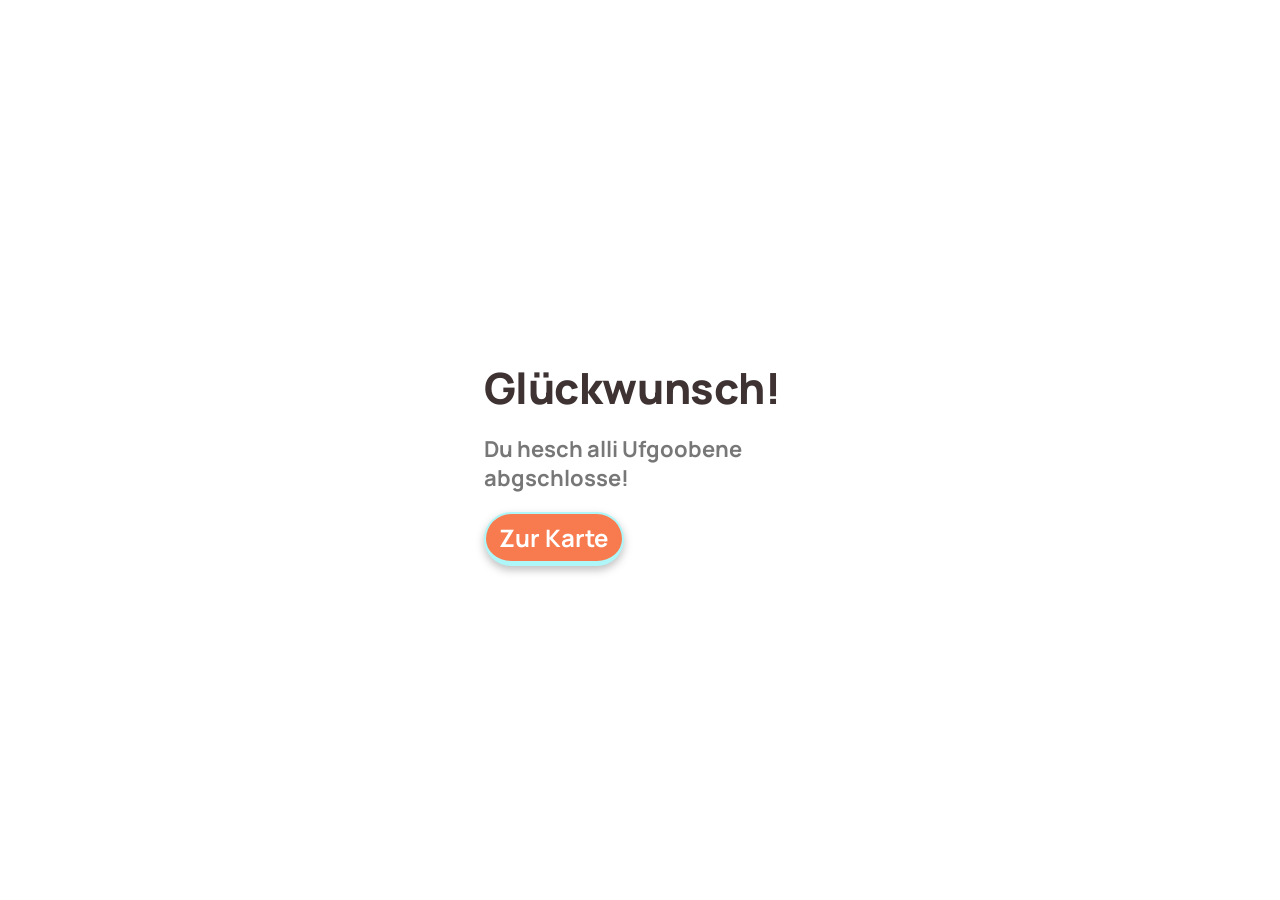
==== fertig.html @ 46500724 "implementingggg testing online vers" ====
<!DOCTYPE html>
<html lang="de">

<head>
  <link rel="preconnect" href="https://fonts.googleapis.com">
  <link rel="preconnect" href="https://fonts.gstatic.com" crossorigin>
  <link
    href="https://fonts.googleapis.com/css2?family=Manrope:wght@200..800&family=Pixelify+Sans:wght@400..700&display=swap"
    rel="stylesheet">
  <meta charset="UTF-8">
  <script>(function () { var t = localStorage.getItem('theme'); if (t) document.documentElement.setAttribute('data-theme', t); })();</script>
  <meta name="viewport" content="width=device-width, initial-scale=1.0, maximum-scale=1.0">
  <title>Fertig</title>
  <link rel="stylesheet" href="style.css">
  <style>
    * {
      box-sizing: border-box;
      margin: 0;
      padding: 0;
    }

    html,
    body {
      height: 100%;
      overflow-x: hidden;
    }

    body {
      font-family: "Manrope", sans-serif;
      font-weight: bold;
      background: var(--bg);
      display: flex;
      flex-direction: column;
      max-width: 393px;
      margin: 0 auto;
      width: 100%;
      height: 100dvh;
      color: var(--text);
    }

    .top-bar {
      height: 30px;
      flex-shrink: 0;
    }

    /* ── Completion view (mirrors the exercise results screen) ── */
    .results-content {
      flex: 1;
      display: flex;
      flex-direction: column;
      justify-content: center;
      padding: 40px 40px;
    }

    .results-title-wrap {
      position: relative;
      align-self: flex-start;
      margin-bottom: 24px;
    }

    .results-title {
      font-size: 43px;
      font-weight: 800;
      color: var(--text);
      line-height: 1.1;
      display: flex;
      flex-wrap: wrap;
      justify-content: flex-start;
      gap: 0;
      letter-spacing: -0.01em;
      max-width: 300px;
    }

    .results-title .letter {
      display: inline-block;
      animation: wave 0.6s ease-in-out;
    }

    @keyframes wave {
      0%, 100% { transform: translateY(0); }
      50% { transform: translateY(-15px); }
    }

    .results-subtitle {
      font-size: 22px;
      font-weight: 700;
      color: var(--text-muted);
      max-width: 300px;
      line-height: 1.3;
    }

    /* ── Sparkles ── */
    .sparkle {
      position: absolute;
      pointer-events: none;
      opacity: 0;
      transform: scale(0);
      animation: sparkle-twinkle 1.6s ease-in-out infinite;
    }

    .sparkle svg {
      width: 100%;
      height: 100%;
      display: block;
    }

    .sparkle svg path {
      fill: var(--accent-light);
      stroke: var(--light);
      stroke-width: 1.5;
      stroke-linejoin: round;
    }

    @keyframes sparkle-twinkle {
      0%, 100% { opacity: 0; transform: scale(0); }
      50% { opacity: 1; transform: scale(1); }
    }
  </style>
</head>

<body>

  <div class="top-bar"></div>

  <div class="results-content">
    <div class="results-title-wrap" id="resultsTitleWrap">
      <div class="results-title" id="resultsTitle"></div>
    </div>
    <div class="results-subtitle">Du hesch alli Ufgoobene abgschlosse!</div>
    <button class="spec-btn2" onclick="navigateTo('index.html')">Zur Karte</button>
  </div>

  <script src="script.js"></script>
  <script>
    function esc(text) {
      return text.replace(/&/g, '&amp;').replace(/</g, '&lt;').replace(/>/g, '&gt;');
    }

    function animateTitle(title) {
      const titleEl = document.getElementById('resultsTitle');
      let letterIndex = 0;
      titleEl.innerHTML = title.split('').map(function (char) {
        if (char === ' ') return '<div style="flex-basis: 100%; height: 0;"></div>';
        return '<span class="letter" style="animation-delay: ' + (letterIndex++ * 0.08) + 's">' + esc(char) + '</span>';
      }).join('');
    }

    function celebrate() {
      const wrap = document.getElementById('resultsTitleWrap');
      const star = '<svg viewBox="0 0 28 28"><path d="M14 1C15 9 19 13 27 14C19 15 15 19 14 27C13 19 9 15 1 14C9 13 13 9 14 1Z"/></svg>';
      const positions = [
        { top: '-20px', left: '-16px', size: 26, delay: 0 },
        { top: '30px', left: '-24px', size: 17, delay: 0.35 },
        { top: '-6px', left: '40px', size: 13, delay: 0.7 },
        { bottom: '2px', right: '-18px', size: 26, delay: 0.18 },
        { bottom: '40px', right: '-8px', size: 17, delay: 0.5 },
        { bottom: '-8px', right: '46px', size: 13, delay: 0.85 }
      ];
      positions.forEach(function (p) {
        const el = document.createElement('div');
        el.className = 'sparkle';
        el.style.width = p.size + 'px';
        el.style.height = p.size + 'px';
        if (p.top) el.style.top = p.top;
        if (p.left) el.style.left = p.left;
        if (p.bottom) el.style.bottom = p.bottom;
        if (p.right) el.style.right = p.right;
        el.style.animationDelay = p.delay + 's';
        el.innerHTML = star;
        wrap.appendChild(el);
      });
    }

    animateTitle('Glückwunsch!');
    celebrate();
  </script>

</body>

</html>
---- style.css ----
@keyframes page-enter {
  from { opacity: 0; }
  to   { opacity: 1; }
}

@keyframes page-exit {
  from { opacity: 1; }
  to   { opacity: 0; }
}

body {
  animation: page-enter 0.3s ease both;
}

body.exiting {
  animation: page-exit 0.22s ease both;
}

/* ─────────────────────────────────────────
   Color tokens — edit here to restyle the app
   ───────────────────────────────────────── */
:root {
  /* Backgrounds */
  --bg:             #ffffff;
  --bg-card:        #ffffff;
  --bg-hover:       #e8e4e4;

  /* Borders */
  --border:         #959AA2;
  --border-nav:     #303348;

  /* Text */
  --text:           #3E3232;
  --text-muted:     #777777;
  --text-dim:       #999999;

  /* Accent — same in both modes */
  --accent:         #691A1A;
  --accent-light:   #F77B4F;
  --light:          #AFF6F9;

  /* Lesson vowel highlight */
  --vowel:          #31B0E2;
  --vowel-alt:      #E8453C;

  --soft-cons:      #BE24E8;

  /* Body-text size multiplier, driven by the settings slider (titles opt out) */
  --font-scale:     1;

  /* Semantic */
  --result-correct: #4a7c44;
  --result-wrong:   #c0392b;

  /* Map */
  --map-fill:          #DBC8C2;   /* interior fill areas */
  --map-extrude:       #F77B4F;   /* extruded 3-D side areas */
  --map-highlight:     #FFF369;   /* special highlight area */
  --map-border:        #303348;   /* map outline stroke */
  --map-lock-bg:       #ffffff;   /* lock circle background */
  --map-lock-ring:     #303348;   /* lock ring / body */
  --map-lock-shackle:  #303348;   /* lock shackle stroke */
  --map-lock-hole:     #ffffff;   /* keyhole cut-out (matches bg) */
}

[data-theme="dark"] {
  /* Backgrounds */
  --bg:             #4C4848;
  --bg-card:        #4C4848;
  --bg-hover:       #555555;

  /* Borders */
  --border:         #A29595;
  --border-nav:     #776E6E;

  /* Text */
  --text:           #ffffff;
  --text-muted:     #888888;
  --text-dim:       #aaaaaa;

  /* Lesson vowel highlight */
  --vowel:          #31B0E2;
  --vowel-alt:      #E8453C;

  /* Map */
  --map-fill:          #3D3535;
  --map-extrude:       #8B4A30;
  --map-highlight:     #7A7A30;
  --map-border:        #A09898;
  --map-lock-bg:       #4C4848;
  --map-lock-ring:     #A09898;
  --map-lock-shackle:  #A09898;
  --map-lock-hole:     #4C4848;
}

.spec-btn {
  border-width: 5px;
  border-style: solid;
  border-color: var(--border-nav);
  color: var(--text);
  font-family: "Manrope", sans-serif;
  font-size: 24px;
  font-weight: 700;
  padding: 7px 10px;
  cursor: pointer;
  border-radius: 30px;
  white-space: nowrap;
  background: var(--accent-light);
  color: #fff;
  width: 120px;
  margin-top: 40px;
  filter: drop-shadow(0px 4px 4px rgba(0, 0, 0, 0.25));
}
.spec-btn2 {
  border-width: 2px 2px 5px 2px;
  border-style: solid;
  border-color: var(--border);
  color: var(--text);
  font-family: "Manrope", sans-serif;
  font-size: 24px;
  font-weight: 700;
  padding: 7px 10px;
  cursor: pointer;
  border-radius: 30px;
  white-space: nowrap;
  background: var(--accent-light);
  border-color: var(--light);
  color: #fff;
  width: 140px;
  margin-top: 20px;
  filter: drop-shadow(0px 4px 4px rgba(0, 0, 0, 0.25));
}

/* ─────────────────────────────────────────
   Voice (microphone) button with waveform
   ───────────────────────────────────────── */
.voice-btn {
  --voice-bg:     #6AA876;   /* muted when idle */
  --voice-border: #0C2B12;
  border: solid var(--border-nav);
  border-width: 5px;
  border-radius: 26px;
  background: var(--voice-bg);
  cursor: pointer;
  display: flex;
  align-items: center;
  justify-content: center;
  gap: 10px;
  width: 180px;
  height: 100px;
  padding: 0 22px;
  -webkit-tap-highlight-color: transparent;
  transition: background 0.2s ease, border-color 0.2s ease, filter 0.2s ease;
}

/* Active = voice detected: more intense green */
.voice-btn.active {
  --voice-bg:     #29E84C;
  --voice-border: var(--border-nav);
}

.voice-btn:active {
  filter: brightness(0.92);
}

.voice-btn:disabled {
  opacity: 0.5;
}

.voice-btn .bars {
  display: flex;
  align-items: center;
  gap: 10px;
  height: 56px;
}

/* Idle: small dots. Heights are driven by JS while listening. */
.voice-btn .bars span {
  width: 12px;
  height: 12px;
  border-radius: 10px;
  background: #fff;
  transition: height 0.09s ease-out;
}

/* ─────────────────────────────────────────
   Wrong / skip button (red square with an X)
   ───────────────────────────────────────── */
.wrong-btn {
  --wrong-bg:     #df2f2f;
  --wrong-border: var(--border-nav);
  position: relative;
  width: 100px;
  height: 100px;
  border: solid var(--wrong-border);
  border-width: 5px;
  border-radius: 26px;
  background: var(--wrong-bg);
  cursor: pointer;
  -webkit-tap-highlight-color: transparent;
  transition: filter 0.2s ease;
}

.wrong-btn:active {
  filter: brightness(0.92);
}

/* The white X — two crossed bars */
.wrong-btn::before,
.wrong-btn::after {
  content: '';
  position: absolute;
  top: 50%;
  left: 50%;
  width: 60px;
  height: 10px;
  border-radius: 6px;
  background: #fff;
}

.wrong-btn::before {
  transform: translate(-50%, -50%) rotate(45deg);
}

.wrong-btn::after {
  transform: translate(-50%, -50%) rotate(-45deg);
}

/* Bottom-nav icons — inlined SVG; fill recolours, stroke stays #303348 */
.nav-btn .nav-icon {
  height: 40px;
  width: auto;
  display: block;
  pointer-events: none;
}

/* Active state: only the filled shape turns cyan, the outline keeps #303348 */
.nav-btn.active .nav-icon path[fill="#F77B4F"] {
  fill: var(--light);
}

/* ─────────────────────────────────────────
   Dismissible screen hint (orange box + ×)
   ───────────────────────────────────────── */
.hint-box {
  position: fixed;
  left: 16px;
  right: 16px;
  bottom: 96px;
  max-width: 361px;
  margin: 0 auto;
  background: var(--accent-light);
  color: #fff;
  border: 3px solid var(--border-nav);
  border-radius: 14px;
  padding: 16px 46px 16px 18px;
  font-family: "Manrope", sans-serif;
  font-size: calc(16px * var(--font-scale));
  font-weight: 700;
  line-height: 1.35;
  z-index: 90;
  filter: drop-shadow(0 4px 10px rgba(0, 0, 0, 0.18));
}

/* Variant pinned to the top (e.g. the exercise-card hint) */
.hint-box.hint-top {
  bottom: auto;
  top: 44px;
}

.hint-box.dismissed {
  display: none;
}

.hint-close {
  position: absolute;
  top: 8px;
  right: 10px;
  width: 28px;
  height: 28px;
  border: none;
  background: none;
  cursor: pointer;
  -webkit-tap-highlight-color: transparent;
}

.hint-close::before,
.hint-close::after {
  content: '';
  position: absolute;
  top: 50%;
  left: 50%;
  width: 20px;
  height: 3px;
  border-radius: 2px;
  background: #fff;
}

.hint-close::before {
  transform: translate(-50%, -50%) rotate(45deg);
}

.hint-close::after {
  transform: translate(-50%, -50%) rotate(-45deg);
}
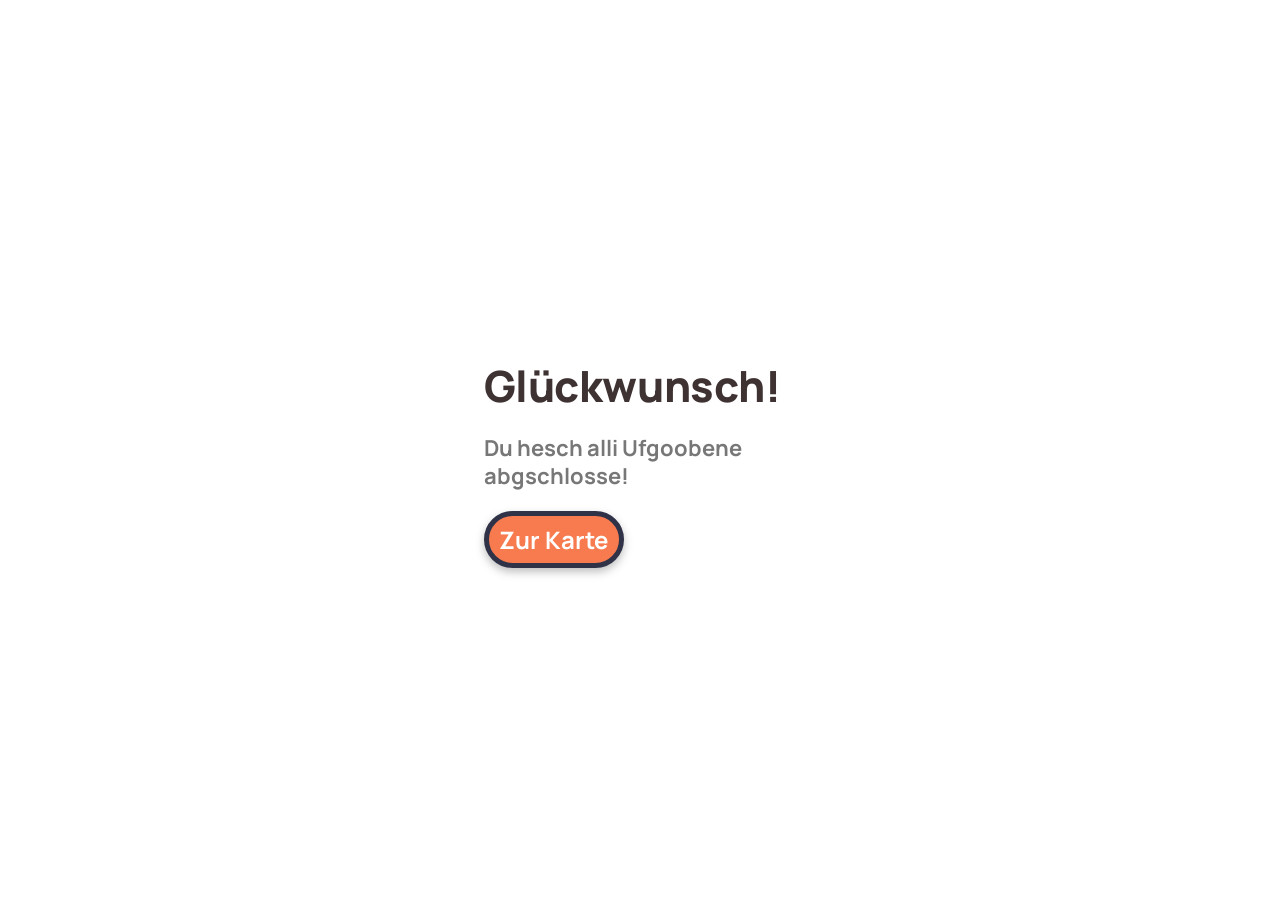
==== commit ebe94e45: "some ui changes" ====
--- a/fertig.html
+++ b/fertig.html
@@ -105,9 +105,9 @@
     }
 
     .sparkle svg path {
-      fill: var(--accent-light);
-      stroke: var(--light);
-      stroke-width: 1.5;
+      fill: var(--light);
+      stroke: var(--border-nav);
+      stroke-width: 3;
       stroke-linejoin: round;
     }
 
--- a/style.css
+++ b/style.css
@@ -112,9 +112,9 @@
   filter: drop-shadow(0px 4px 4px rgba(0, 0, 0, 0.25));
 }
 .spec-btn2 {
-  border-width: 2px 2px 5px 2px;
+  border-width: 5px;
   border-style: solid;
-  border-color: var(--border);
+  border-color: var(--border-nav);
   color: var(--text);
   font-family: "Manrope", sans-serif;
   font-size: 24px;
@@ -124,7 +124,6 @@
   border-radius: 30px;
   white-space: nowrap;
   background: var(--accent-light);
-  border-color: var(--light);
   color: #fff;
   width: 140px;
   margin-top: 20px;
@@ -265,7 +264,7 @@
 /* Variant pinned to the top (e.g. the exercise-card hint) */
 .hint-box.hint-top {
   bottom: auto;
-  top: 44px;
+  top: 24px;
 }
 
 .hint-box.dismissed {
